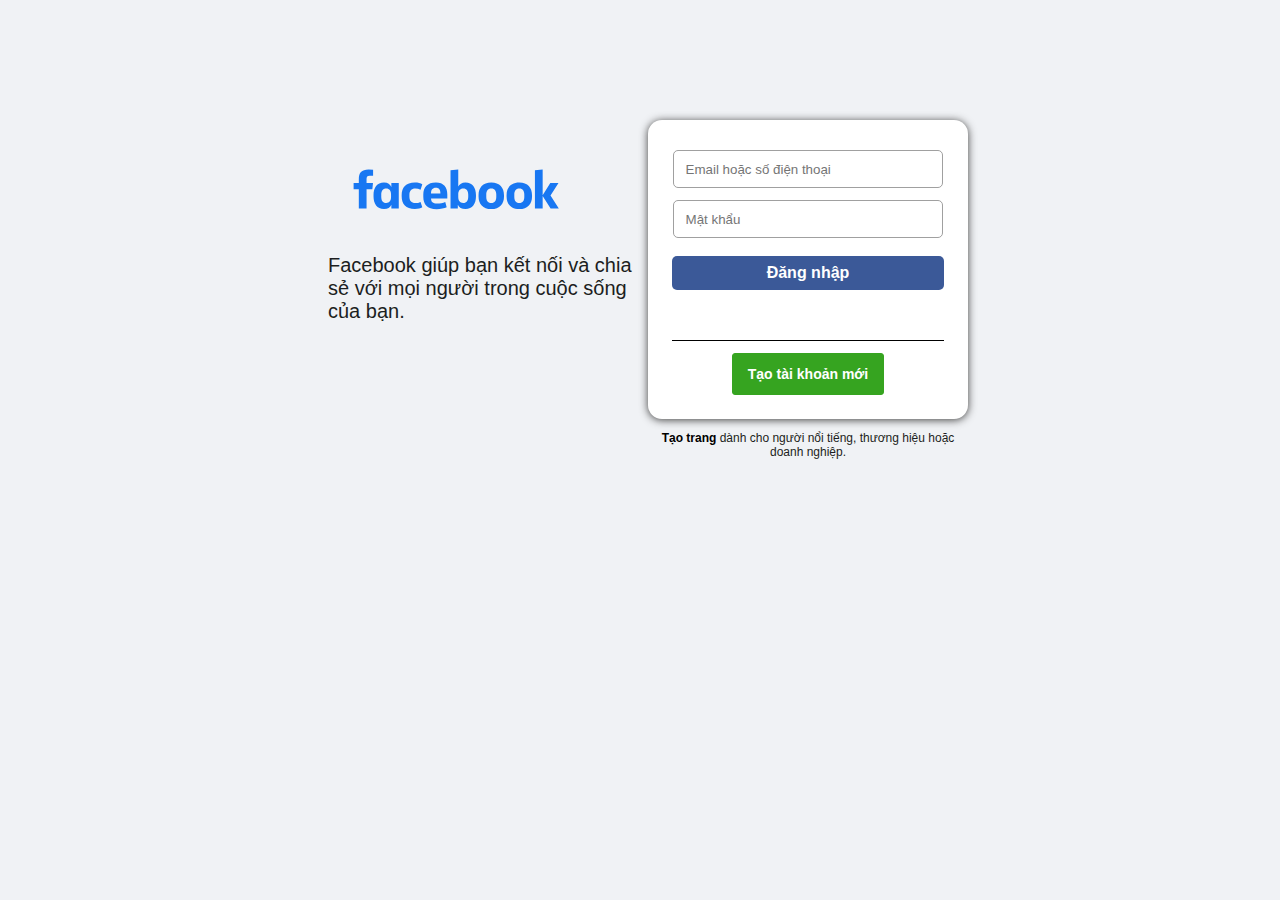
==== index.html @ 99877c42 "Add files via upload" ====
<!DOCTYPE html>
<html lang="en">
<head>
    <meta charset="UTF-8">
    <meta http-equiv="X-UA-Compatible" content="IE=edge">
    <meta name="viewport" content="width=device-width, initial-scale=1.0">
    <title>Facebook - Đăng nhập hoặc đăng ký</title>
    <link rel="stylesheet" href="main.css">
</head>

<body>
    <div id="container">
        <div class="landing--content">

            <div class="tagline">
                <div class="logo">
                    <img src="fb.svg" alt="facebook">
                </div>                   
                <h2 style="font-weight:normal; font-size: 20px;">Facebook giúp bạn kết nối và chia sẻ với mọi người trong cuộc sống của bạn.</h2>
            </div>

            <div class="login--form">
                <div class="login">
                    <form>

                        <div class="userpass">
                            <div class="username">
                                <input type="text" id="email" placeholder="Email hoặc số điện thoại" required>
                            </div>
                            <div class="password">
                                <input type="password" id="password" placeholder="Mật khẩu" required>
                            </div>
                        </div>

                        <div>
                            <div class="loginbtn">
                                <button>Đăng nhập</button>
                            </div>
                        </div>

                        <div style="margin-top: 1rem;">
                            <a href="#" style="text-decoration: none;">Quên mật khẩu?</a>
                        </div>

                        <!-- Đây là cái line -->
                        <div style="margin: 1rem 0; border-bottom: 1px solid black;"></div> 
                        <!-- Đây là cái line -->

                        <div class="abtn" style="font-size: 14px; border-radius: 3px; border: 1px solid #36a420; background: #36a420; color: white; padding: 1rem 0; margin: 0 5rem;">
                            <a href="#" role="button" style="text-decoration: none; font-weight: bold;">Tạo tài khoản mới</a>
                        </div>
                    </form>
                </div>
                <div class="extend">
                    <a href="#" style="color: black; text-decoration: none; font-weight: bold;">Tạo trang</a> dành cho người nổi tiếng, thương hiệu hoặc doanh nghiệp.
                </div>
            </div>

        </div>

    </div>

    <!-- <div id="footer"></div> -->
</body>
</html>
---- main.css ----
/* *{
    padding: 0;
    margin: 0;
    border: none;
} */

html {
    font-family:Arial, Helvetica, sans-serif;
    font-size: 12px;
    background-color: #f0f2f5;
}

body {
    width: 100%;
    height: 100%;
}

body #container {
    width: 100%;
    height: 70%;
    background-color: #f0f2f5;
    /* display: block; */
    /* position:absolute; */
    color: #1c1e21;

}

.landing--content {
    position: relative;
    display: block;
    width: 50%;
    margin: auto;
    margin-top: 10rem;
}
    .landing--content .tagline {
    width: 50%;
    height: 100%;
    float: left;
    display: inline-block;

    }

    .logo {
        width: 80%;
        margin-top: 2rem;

    }

    .landing--content .login--form {
    float: right;
    display: inline-block;
    width: 50%;
    }

    .userpass input {
        width: 90%;
        margin: 0.5rem 0;
        height: 3rem;
        border-radius: 5px;
        border: 0.5px solid rgb(160, 160, 160);;
        padding: 0 1rem;
        
    }

        input:hover {
            cursor: text;
            border: 0.5px solid #3b5998;
        }

    form {
        
        background: white;
        text-align: center;
        padding: 2rem;
        margin-bottom: 1rem;
        border-radius: 14px;
        box-shadow: 0 1px 8px rgb(63, 63, 63);
    }

    .loginbn{
        margin: 2rem;
    }
    button {
        margin: 1rem 0;
        background: #3b5998;
        color: white;
        width: 100%;
        border-radius: 5px;
        padding: 8px 0;
        font-size: 16px;
        border: none;
        font-weight: bold;
    }

    button:hover {
        cursor: pointer;
        background: #314a81;
    }

    .abtn:hover {
        cursor: pointer;
    }

    .extend {
        text-align: center;

    }

    a:link {
        color: white;
    }

    a:visited {
        color: white;
    }

/* 
body #footer {
    background: rgb(255, 255, 255);
    height: 30%;
    width: 100%;
    /* position: absolute; */
    /* display: block; */
    
} */
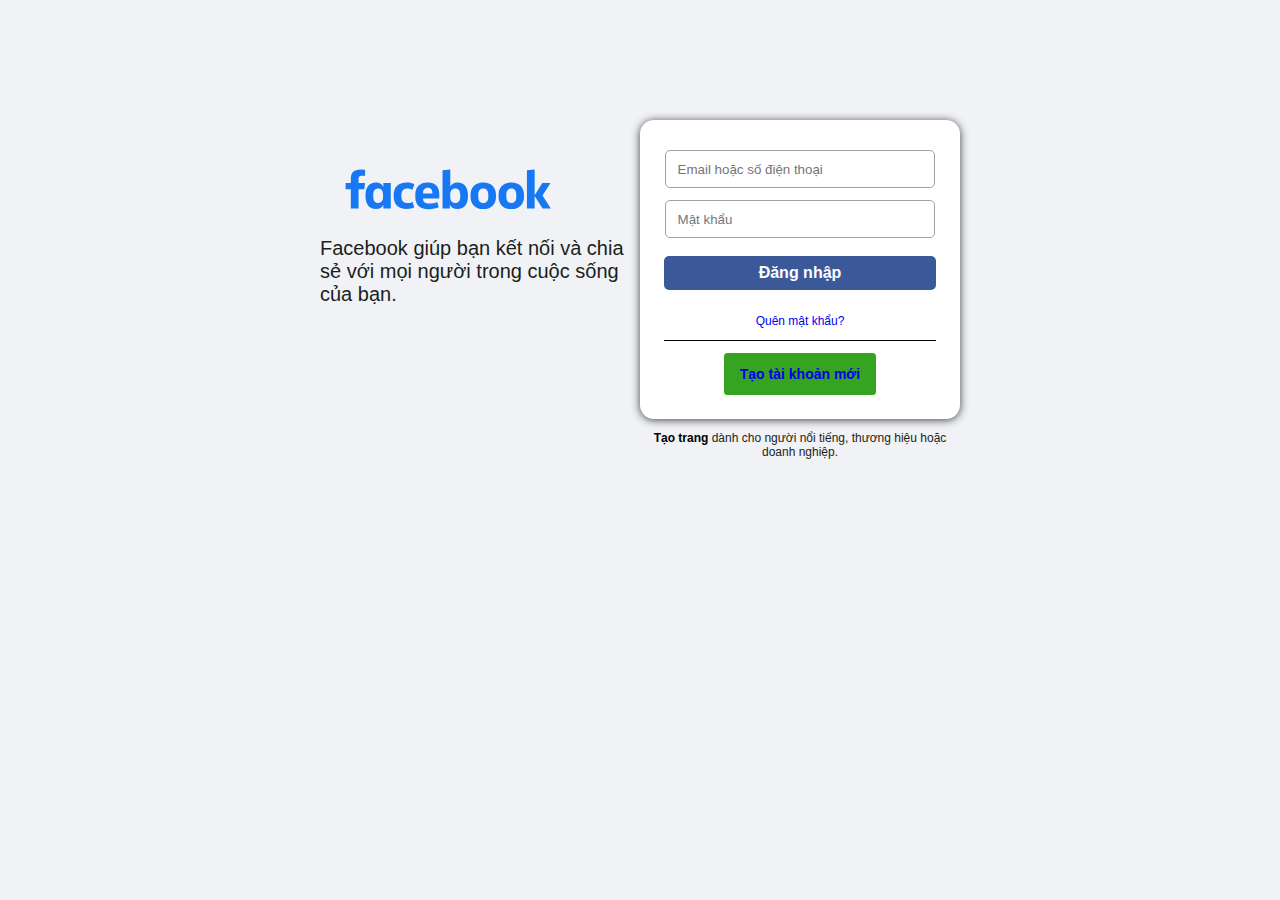
==== commit 9105ec1c: "Add files via upload" ====
--- a/index.html
+++ b/index.html
@@ -38,7 +38,7 @@
                             </div>
                         </div>
 
-                        <div style="margin-top: 1rem;">
+                        <div style="margin: 1rem 0;">
                             <a href="#" style="text-decoration: none;">Quên mật khẩu?</a>
                         </div>
 
@@ -47,7 +47,7 @@
                         <!-- Đây là cái line -->
 
                         <div class="abtn" style="font-size: 14px; border-radius: 3px; border: 1px solid #36a420; background: #36a420; color: white; padding: 1rem 0; margin: 0 5rem;">
-                            <a href="#" role="button" style="text-decoration: none; font-weight: bold;">Tạo tài khoản mới</a>
+                            <a href="signinpopup.html" id="popup" role="button" style="text-decoration: none; font-weight: bold;">Tạo tài khoản mới</a>
                         </div>
                     </form>
                 </div>
@@ -61,5 +61,11 @@
     </div>
 
     <!-- <div id="footer"></div> -->
+<!-- 
+    <script>
+        function open() {
+            window.location.href = 'signinpopup.html';
+        }
+    </script> -->
 </body>
 </html>--- a/main.css
+++ b/main.css
@@ -1,8 +1,8 @@
-/* *{
+*{
     padding: 0;
     margin: 0;
     border: none;
-} */
+}
 
 html {
     font-family:Arial, Helvetica, sans-serif;
@@ -36,7 +36,7 @@
     width: 50%;
     height: 100%;
     float: left;
-    display: inline-block;
+    /* display: inline-block; */
 
     }
 
@@ -48,7 +48,7 @@
 
     .landing--content .login--form {
     float: right;
-    display: inline-block;
+    /* display: inline-block; inline block không có khái niệm float  */
     width: 50%;
     }
 
@@ -68,7 +68,6 @@
         }
 
     form {
-        
         background: white;
         text-align: center;
         padding: 2rem;
@@ -99,6 +98,7 @@
 
     .abtn:hover {
         cursor: pointer;
+        background: #319b1c !important;
     }
 
     .extend {
@@ -106,11 +106,7 @@
 
     }
 
-    a:link {
-        color: white;
-    }
-
-    a:visited {
+    .abtn a:visited {
         color: white;
     }
 
@@ -119,10 +115,13 @@
     background: rgb(255, 255, 255);
     height: 30%;
     width: 100%;
-    /* position: absolute; */
-    /* display: block; */
+    position: absolute; */
+    /* display: block;
     
 } */
+
+
+/* CSS popup */
 
 
 
